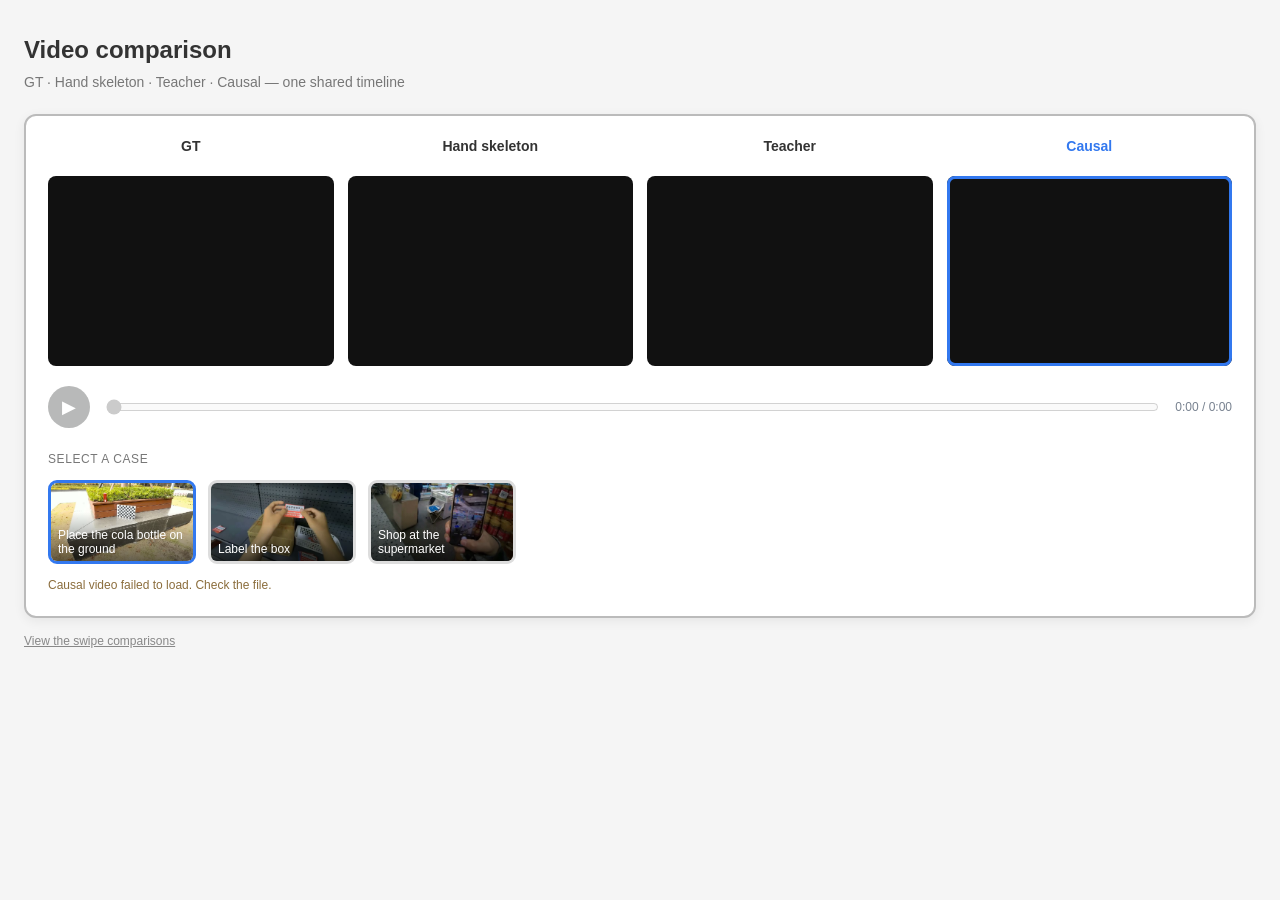
==== comparison.html @ e4a9a498 "feat(toucheworld): publish paper homepage" ====
<!doctype html>
<html lang="en"><meta charset="utf-8"><meta name="viewport" content="width=device-width,initial-scale=1"><title>Video comparison</title>
<style>
*{box-sizing:border-box}body{margin:0;background:#f5f5f5;color:#333;font:14px Arial,"Microsoft YaHei",sans-serif}main{max-width:1440px;margin:36px auto;padding:0 24px}h1{font-size:24px;margin:0 0 10px}.intro{color:#777;margin:0 0 24px}.panel{background:#fff;border:2px solid #bbb;border-radius:12px;padding:22px;box-shadow:0 3px 12px #0001}.viewport{overflow-x:auto}.videos{display:grid;grid-template-columns:repeat(4,minmax(0,1fr));gap:14px;min-width:680px}h2{text-align:center;font-size:14px;font-weight:600;margin:0 0 22px}.frame{aspect-ratio:3/2;background:#111;border-radius:8px;overflow:hidden}.frame video{width:100%;height:100%;object-fit:contain}.featured h2{color:#3278ef}.featured .frame{outline:3px solid #3278ef;outline-offset:-3px}.transport{display:flex;align-items:center;gap:14px;margin:20px 0 24px}button{font:inherit;cursor:pointer}.play{flex:none;width:42px;height:42px;border:0;border-radius:50%;background:#363938;color:#fff;font-size:18px}.play:disabled{opacity:.35;cursor:default}.seek{flex:1;min-width:20px;accent-color:#3278ef}.time{font-size:12px;color:#77818f;white-space:nowrap;font-variant-numeric:tabular-nums}.case-label{font-size:12px;color:#777;letter-spacing:.6px;margin-bottom:14px}.cases{display:flex;gap:12px}.case{position:relative;border:3px solid #ddd;border-radius:9px;overflow:hidden;width:148px;aspect-ratio:16/9;padding:0;background:#f2f2f2}.case[aria-pressed=true]{border-color:#3278ef}.case img{width:100%;height:100%;object-fit:cover}.case span{position:absolute;inset:auto 0 0;text-align:left;color:white;padding:16px 7px 5px;background:linear-gradient(transparent,#0009);font-size:12px}.case:disabled{cursor:default;color:#999}.status{color:#8b6d3c;margin-top:14px;font-size:12px;min-height:16px}.footer{margin:16px 0;font-size:12px}.footer a{color:#888}@media(max-width:650px){main{margin:20px auto;padding:0 12px}.panel{padding:14px}.case{width:30%}}
</style>
<main><h1>Video comparison</h1><p class="intro">GT · Hand skeleton · Teacher · Causal — one shared timeline</p><section class="panel"><div class="viewport"><div class="videos" id="videos"></div></div><div class="transport"><button class="play" id="play" aria-label="Play all videos" disabled>▶</button><input class="seek" id="seek" type="range" min="0" max="1000" value="0" aria-label="Shared playback progress" disabled><span class="time" id="time">0:00 / 0:00</span></div><div class="case-label">SELECT A CASE</div><div class="cases" id="cases"></div><div class="status" id="status" role="status"></div></section><p class="footer"><a href="zipper.html">View the swipe comparisons</a></p></main><script src="cases.js?v=interactive-models-20261021-r15"></script><script src="compare.js?v=interactive-models-20261021-r15"></script></html>
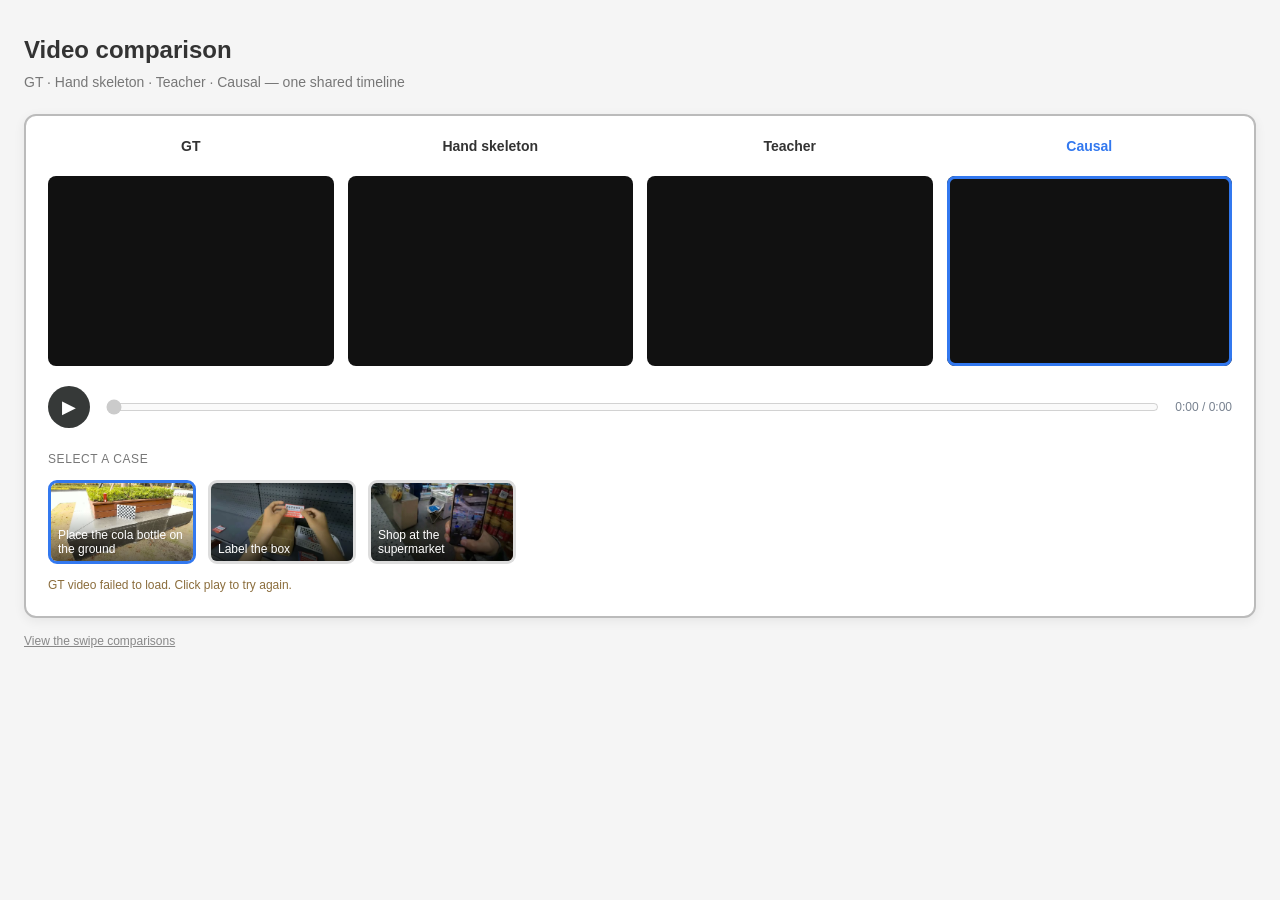
==== commit 1ee285bb: "perf(toucheworld): defer media and reduce initial rendering work" ====
--- a/comparison.html
+++ b/comparison.html
@@ -3,4 +3,4 @@
 <style>
 *{box-sizing:border-box}body{margin:0;background:#f5f5f5;color:#333;font:14px Arial,"Microsoft YaHei",sans-serif}main{max-width:1440px;margin:36px auto;padding:0 24px}h1{font-size:24px;margin:0 0 10px}.intro{color:#777;margin:0 0 24px}.panel{background:#fff;border:2px solid #bbb;border-radius:12px;padding:22px;box-shadow:0 3px 12px #0001}.viewport{overflow-x:auto}.videos{display:grid;grid-template-columns:repeat(4,minmax(0,1fr));gap:14px;min-width:680px}h2{text-align:center;font-size:14px;font-weight:600;margin:0 0 22px}.frame{aspect-ratio:3/2;background:#111;border-radius:8px;overflow:hidden}.frame video{width:100%;height:100%;object-fit:contain}.featured h2{color:#3278ef}.featured .frame{outline:3px solid #3278ef;outline-offset:-3px}.transport{display:flex;align-items:center;gap:14px;margin:20px 0 24px}button{font:inherit;cursor:pointer}.play{flex:none;width:42px;height:42px;border:0;border-radius:50%;background:#363938;color:#fff;font-size:18px}.play:disabled{opacity:.35;cursor:default}.seek{flex:1;min-width:20px;accent-color:#3278ef}.time{font-size:12px;color:#77818f;white-space:nowrap;font-variant-numeric:tabular-nums}.case-label{font-size:12px;color:#777;letter-spacing:.6px;margin-bottom:14px}.cases{display:flex;gap:12px}.case{position:relative;border:3px solid #ddd;border-radius:9px;overflow:hidden;width:148px;aspect-ratio:16/9;padding:0;background:#f2f2f2}.case[aria-pressed=true]{border-color:#3278ef}.case img{width:100%;height:100%;object-fit:cover}.case span{position:absolute;inset:auto 0 0;text-align:left;color:white;padding:16px 7px 5px;background:linear-gradient(transparent,#0009);font-size:12px}.case:disabled{cursor:default;color:#999}.status{color:#8b6d3c;margin-top:14px;font-size:12px;min-height:16px}.footer{margin:16px 0;font-size:12px}.footer a{color:#888}@media(max-width:650px){main{margin:20px auto;padding:0 12px}.panel{padding:14px}.case{width:30%}}
 </style>
-<main><h1>Video comparison</h1><p class="intro">GT · Hand skeleton · Teacher · Causal — one shared timeline</p><section class="panel"><div class="viewport"><div class="videos" id="videos"></div></div><div class="transport"><button class="play" id="play" aria-label="Play all videos" disabled>▶</button><input class="seek" id="seek" type="range" min="0" max="1000" value="0" aria-label="Shared playback progress" disabled><span class="time" id="time">0:00 / 0:00</span></div><div class="case-label">SELECT A CASE</div><div class="cases" id="cases"></div><div class="status" id="status" role="status"></div></section><p class="footer"><a href="zipper.html">View the swipe comparisons</a></p></main><script src="cases.js?v=interactive-models-20261021-r15"></script><script src="compare.js?v=interactive-models-20261021-r15"></script></html>+<main><h1>Video comparison</h1><p class="intro">GT · Hand skeleton · Teacher · Causal — one shared timeline</p><section class="panel"><div class="viewport"><div class="videos" id="videos"></div></div><div class="transport"><button class="play" id="play" aria-label="Play all videos" disabled>▶</button><input class="seek" id="seek" type="range" min="0" max="1000" value="0" aria-label="Shared playback progress" disabled><span class="time" id="time">0:00 / 0:00</span></div><div class="case-label">SELECT A CASE</div><div class="cases" id="cases"></div><div class="status" id="status" role="status"></div></section><p class="footer"><a href="zipper.html">View the swipe comparisons</a></p></main><script src="cases.js?v=interactive-models-20261021-r15"></script><script src="compare.js?v=performance-20261028-r1"></script></html>
